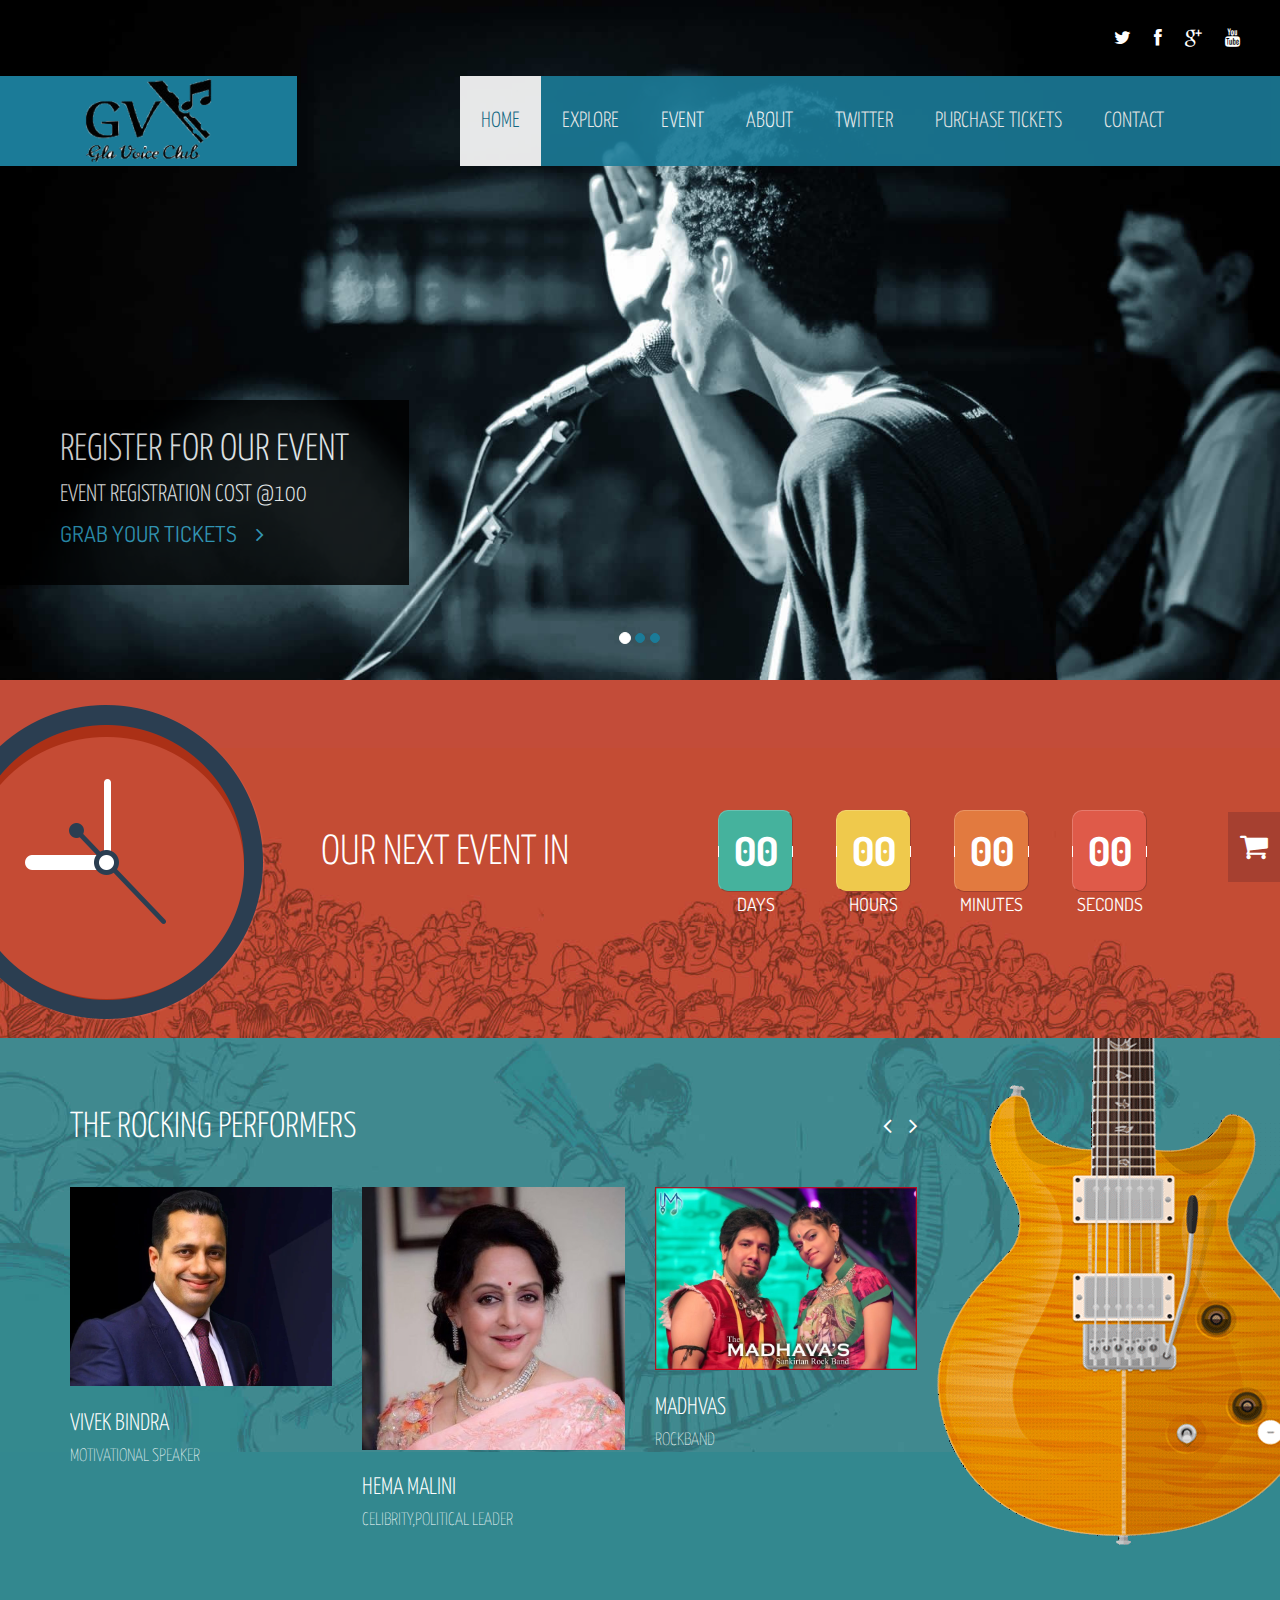
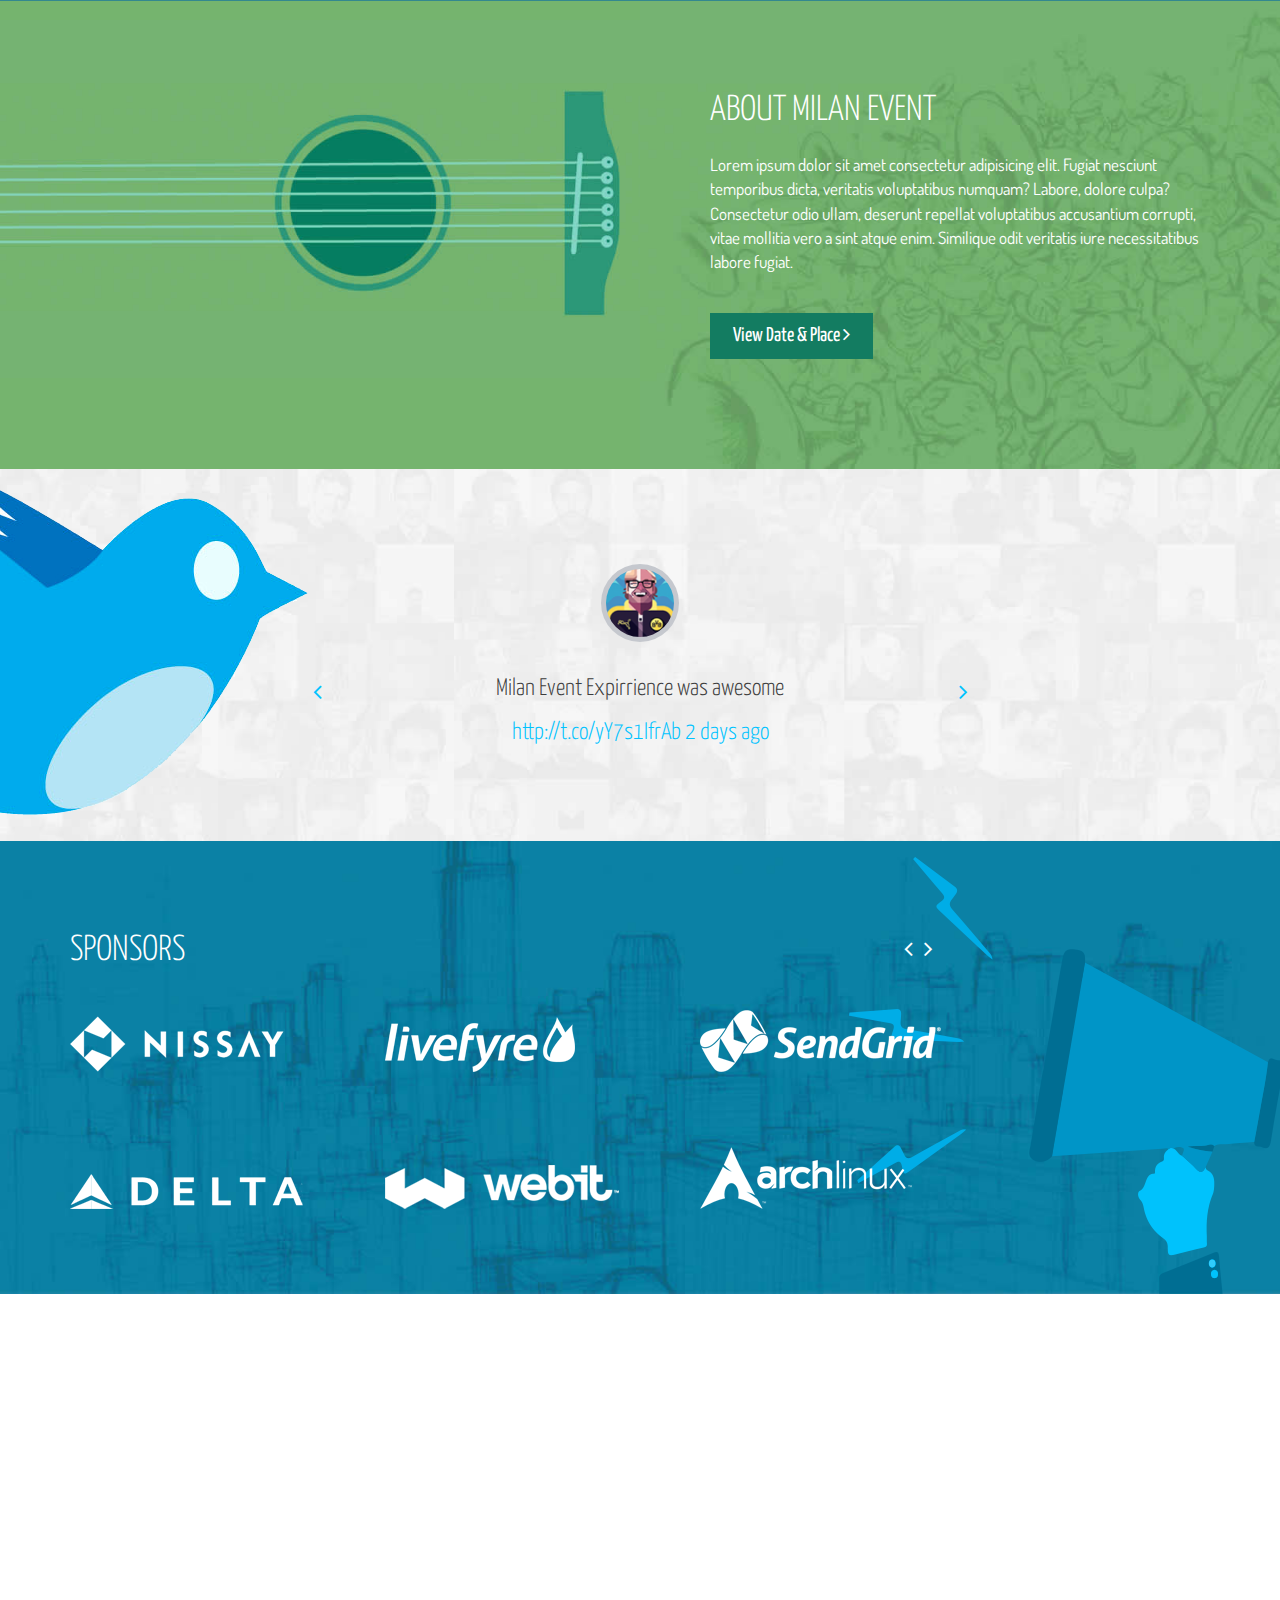
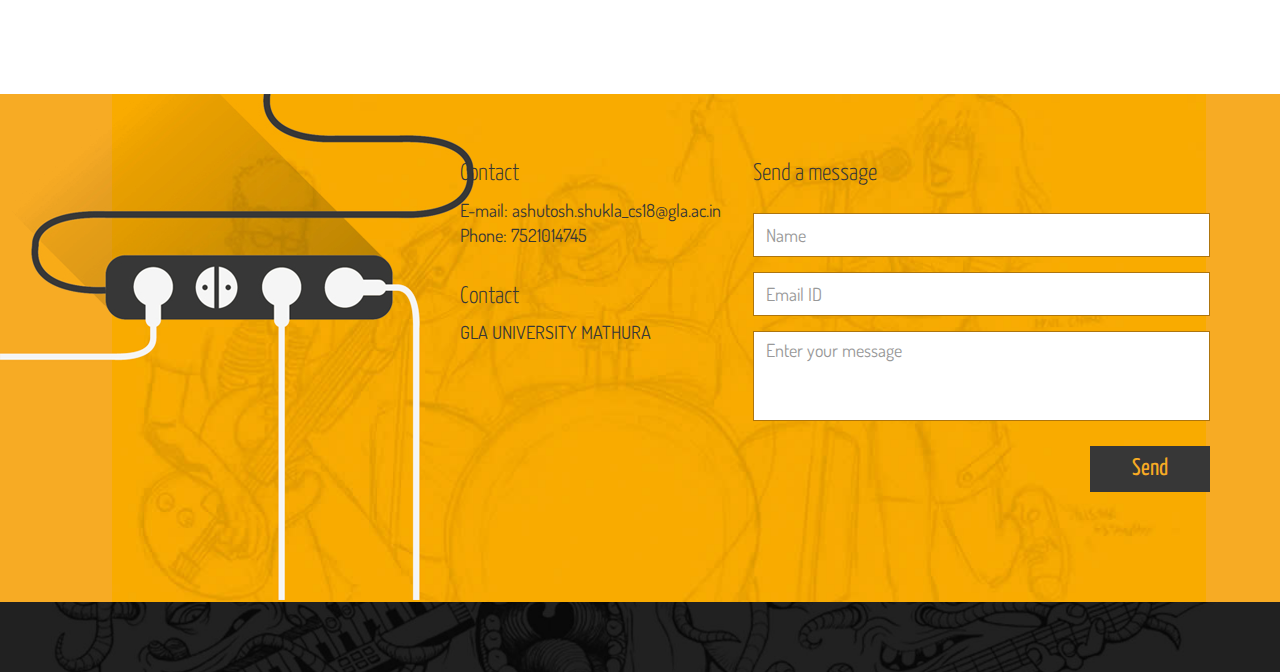
==== College event front end/index.html @ d82396d1 "Project in process" ====
<!DOCTYPE html>
<html lang="en">
<head>
    <meta charset="utf-8">
    <meta name="viewport" content="width=device-width, initial-scale=1.0">
    <meta name="description" content="">
    <meta name="author" content="">
    <title>Evento | Free Onepage Event Template | ShapeBootstrap</title>
    <link href="css/bootstrap.min.css" rel="stylesheet">
    <link href="css/font-awesome.min.css" rel="stylesheet">
	<link href="css/main.css" rel="stylesheet">
	<link href="css/animate.css" rel="stylesheet">	
	<link href="css/responsive.css" rel="stylesheet">

    <!--[if lt IE 9]>
	    <script src="js/html5shiv.js"></script>
	    <script src="js/respond.min.js"></script>
    <![endif]-->       
    <link rel="shortcut icon" href="images/ico/favicon.ico">
    <link rel="apple-touch-icon-precomposed" sizes="144x144" href="images/ico/apple-touch-icon-144-precomposed.png">
    <link rel="apple-touch-icon-precomposed" sizes="114x114" href="images/ico/apple-touch-icon-114-precomposed.png">
    <link rel="apple-touch-icon-precomposed" sizes="72x72" href="images/ico/apple-touch-icon-72-precomposed.png">
    <link rel="apple-touch-icon-precomposed" href="images/ico/apple-touch-icon-57-precomposed.png">
</head><!--/head-->

<body>
	
	<header id="header" role="banner">		
		<div class="main-nav">
			<div class="container">
				<div class="header-top">
					<div class="pull-right social-icons">
						<a href="#"><i class="fa fa-twitter"></i></a>
						<a href="#"><i class="fa fa-facebook"></i></a>
						<a href="#"><i class="fa fa-google-plus"></i></a>
						<a href="#"><i class="fa fa-youtube"></i></a>
					</div>
				</div>     
		        <div class="row">	        		
		            <div class="navbar-header">
		                <button type="button" class="navbar-toggle" data-toggle="collapse" data-target=".navbar-collapse">
		                    <span class="sr-only">Toggle navigation</span>
		                    <span class="icon-bar"></span>
		                    <span class="icon-bar"></span>
		                    <span class="icon-bar"></span>
		                </button>
		                <a class="navbar-brand" href="index.html">
		                	<img class="img-responsive" src="./images/GLA VOICE CLUB.png" width="200px" alt="logo" style="margin-left: 35px; margin-top: 25px;">
		                </a>                    
		            </div>
		            <div class="collapse navbar-collapse">
		                <ul class="nav navbar-nav navbar-right">                 
		                    <li class="scroll active"><a href="#home">Home</a></li>
		                    <li class="scroll"><a href="#explore">Explore</a></li>                         
		                    <li class="scroll"><a href="#event">Event</a></li>
		                    <li class="scroll"><a href="#about">About</a></li>                     
		                    <li class="no-scroll"><a href="#twitter">Twitter</a></li>
		                    <li><a class="no-scroll" href="#" target="_blank">PURCHASE TICKETS</a></li>
		                    <li class="scroll"><a href="#contact">Contact</a></li>       
		                </ul>
		            </div>
		        </div>
	        </div>
        </div>                    
    </header>
    <!--/#header--> 

    <section id="home">	
		<div id="main-slider" class="carousel slide" data-ride="carousel">
			<ol class="carousel-indicators">
				<li data-target="#main-slider" data-slide-to="0" class="active"></li>
				<li data-target="#main-slider" data-slide-to="1"></li>
				<li data-target="#main-slider" data-slide-to="2"></li>
			</ol>
			<div class="carousel-inner">
				<div class="item active">
					<img class="img-responsive" src="images/slider/bg1.jpg" alt="slider">	
										
					<div class="carousel-caption">
						<h2>register for our  event </h2>
						<h4>Event registration cost @100</h4>
						<a href="#contact">GRAB YOUR TICKETS <i class="fa fa-angle-right"></i></a>
					</div>
				</div>
				<div class="item">
					<img class="img-responsive" src="images/slider/bg2.jpg" alt="slider">	
					<div class="carousel-caption">
						<h2>register for our  event </h2>
						<h4>Event registration cost @100</h4>
						<a href="#contact">GRAB YOUR TICKETS <i class="fa fa-angle-right"></i></a>
					</div>
				</div>
				<div class="item">
					<img class="img-responsive" src="images/slider/bg3.jpg" alt="slider">	
					<div class="carousel-caption">
						<h2>register for our  event </h2>
						<h4>Event registration cost @100</h4>
						<a href="#contact" >GRAB YOUR TICKETS <i class="fa fa-angle-right"></i></a>
					</div>
				</div>				
			</div>
		</div>    	
    </section>
	<!--/#home-->

	<section id="explore">
		<div class="container">
			<div class="row">
				<div class="watch">
					<img class="img-responsive" src="images/watch.png" alt="">
				</div>				
				<div class="col-md-4 col-md-offset-2 col-sm-5">
					<h2>our next event in</h2>
				</div>				
				<div class="col-sm-7 col-md-6">					
					<ul id="countdown">
						<li>					
							<span class="days time-font">00</span>
							<p>days </p>
						</li>
						<li>
							<span class="hours time-font">00</span>
							<p class="">hours </p>
						</li>
						<li>
							<span class="minutes time-font">00</span>
							<p class="">minutes</p>
						</li>
						<li>
							<span class="seconds time-font">00</span>
							<p class="">seconds</p>
						</li>				
					</ul>
				</div>
			</div>
			<div class="cart">
				<a href="#"><i class="fa fa-shopping-cart"></i> <span>Purchase Tickets</span></a>
			</div>
		</div>
	</section><!--/#explore-->

	<section id="event">
		<div class="container">
			<div class="row">
				<div class="col-sm-12 col-md-9">
					<div id="event-carousel" class="carousel slide" data-interval="false">
						<h2 class="heading">THE ROCKING Performers</h2>
						<a class="even-control-left" href="#event-carousel" data-slide="prev"><i class="fa fa-angle-left"></i></a>
						<a class="even-control-right" href="#event-carousel" data-slide="next"><i class="fa fa-angle-right"></i></a>
						<div class="carousel-inner">
							<div class="item active">
								<div class="row">
									<div class="col-sm-4">
										<div class="single-event">
											<img class="img-responsive" src="./images/event/vivek bindra.jpg"  alt="event-image">
											<h4>Vivek Bindra</h4>
											<h5>Motivational Speaker</h5>
										</div>
									</div>
									<div class="col-sm-4">
										<div class="single-event">
											<img class="img-responsive" src="./images/event/Hema Malini.jpg" height="200px" alt="event-image">
											<h4>Hema Malini</h4>
											<h5>Celibrity,Political leader</h5>
										</div>
									</div>
									<div class="col-sm-4">
										<div class="single-event">
											<img class="img-responsive" src="./images/event/Madhvas.jpg"  alt="event-image">
											<h4>Madhvas</h4>
											<h5>Rockband</h5>
										</div>
									</div>
								</div>
							</div>
							<div class="item">
								<div class="row">
									<div class="col-sm-4">
										<div class="single-event">
											<img class="img-responsive" src="images/event/event1.jpg" alt="event-image">
											<h4>Vivek Bindra</h4>
											<h5>Motivational Speaker</h5>
										</div>
									</div>
									<div class="col-sm-4">
										<div class="single-event">
											<img class="img-responsive" src="images/event/event2.jpg" alt="event-image">
											<h4>Hema Malini</h4>
											<h5>Celibrity,Political leader</h5>
										</div>
									</div>
									<div class="col-sm-4">
										<div class="single-event">
											<img class="img-responsive" src="images/event/event3.jpg" alt="event-image">
											<h4>Madhvas</h4>
											<h5>Rockband</h5>
										</div>
									</div>
								</div>
							</div>
						</div>
					</div>
				</div>
				<div class="guitar">
					<img class="img-responsive" src="images/guitar.png" alt="guitar">
				</div>
			</div>			
		</div>
	</section><!--/#event-->

	<section id="about">
		<div class="guitar2">				
			<img class="img-responsive" src="images/guitar2.jpg" alt="guitar">
		</div>
		<div class="about-content">					
					<h2>About MILAN EVENT</h2>
					<p>Lorem ipsum dolor sit amet consectetur adipisicing elit. Fugiat nesciunt temporibus dicta, veritatis voluptatibus numquam? Labore, dolore culpa? Consectetur odio ullam, deserunt repellat voluptatibus accusantium corrupti, vitae mollitia vero a sint atque enim. Similique odit veritatis iure necessitatibus labore fugiat.</p>
					<a href="#" class="btn btn-primary">View Date & Place <i class="fa fa-angle-right"></i></a>
				
		</div>
	</section><!--/#about-->
	
	<section id="twitter">
		<div id="twitter-feed" class="carousel slide" data-interval="false">
			<div class="twit">
				<img class="img-responsive" src="images/twit.png" alt="twit">
			</div>
			<div class="row">
				<div class="col-sm-6 col-sm-offset-3">
					<div class="text-center carousel-inner center-block">
						<div class="item active">
							<img src="images/twitter/twitter1.png" alt="">
							<p>Milan Event Expirrience was awesome  </p>
							<a href="#">http://t.co/yY7s1IfrAb 2 days ago</a>
						</div>
						<div class="item">
							<img src="images/twitter/twitter2.png" alt="">
							<p>Milan Event Expirrience was awesome  </p>
							<a href="#">http://t.co/yY7s1IfrAb 2 days ago</a>
						</div>
						<div class="item">
							<img src="images/twitter/twitter3.png" alt="">
							<p>Milan Event Expirrience was awesome  </p>
							<a href="#">http://t.co/yY7s1IfrAb 2 days ago</a>
						</div>
					</div>
					<a class="twitter-control-left" href="#twitter-feed" data-slide="prev"><i class="fa fa-angle-left"></i></a>
					<a class="twitter-control-right" href="#twitter-feed" data-slide="next"><i class="fa fa-angle-right"></i></a>
				</div>
			</div>
		</div>		
	</section><!--/#twitter-feed-->
	
	<section id="sponsor">
		<div id="sponsor-carousel" class="carousel slide" data-interval="false">
			<div class="container">
				<div class="row">
					<div class="col-sm-10">
						<h2>Sponsors</h2>			
						<a class="sponsor-control-left" href="#sponsor-carousel" data-slide="prev"><i class="fa fa-angle-left"></i></a>
						<a class="sponsor-control-right" href="#sponsor-carousel" data-slide="next"><i class="fa fa-angle-right"></i></a>
						<div class="carousel-inner">
							<div class="item active">
								<ul>
									<li><a href="#"><img class="img-responsive" src="images/sponsor/sponsor1.png" alt=""></a></li>
									<li><a href="#"><img class="img-responsive" src="images/sponsor/sponsor2.png" alt=""></a></li>
									<li><a href="#"><img class="img-responsive" src="images/sponsor/sponsor3.png" alt=""></a></li>
									<li><a href="#"><img class="img-responsive" src="images/sponsor/sponsor4.png" alt=""></a></li>
									<li><a href="#"><img class="img-responsive" src="images/sponsor/sponsor5.png" alt=""></a></li>
									<li><a href="#"><img class="img-responsive" src="images/sponsor/sponsor6.png" alt=""></a></li>
								</ul>
							</div>
							<div class="item">
								<ul>
									<li><a href="#"><img class="img-responsive" src="images/sponsor/sponsor6.png" alt=""></a></li>
									<li><a href="#"><img class="img-responsive" src="images/sponsor/sponsor5.png" alt=""></a></li>
									<li><a href="#"><img class="img-responsive" src="images/sponsor/sponsor4.png" alt=""></a></li>
									<li><a href="#"><img class="img-responsive" src="images/sponsor/sponsor3.png" alt=""></a></li>
									<li><a href="#"><img class="img-responsive" src="images/sponsor/sponsor2.png" alt=""></a></li>
									<li><a href="#"><img class="img-responsive" src="images/sponsor/sponsor1.png" alt=""></a></li>
								</ul>
							</div>
						</div>
					</div>
				</div>				
			</div>
			<div class="light">
				<img class="img-responsive" src="images/light.png" alt="">
			</div>
		</div>
	</section><!--/#sponsor-->

	<section id="contact">
		<div id="map">
			<div id="gmap-wrap">
	 			<div id="gmap"> 				
	 			</div>	 			
	    	</div>
		</div><!--/#map-->
		<div class="contact-section">
			<div class="ear-piece">
				<img class="img-responsive" src="images/ear-piece.png" alt="">
			</div>
			<div class="container">
				<div class="row">
					<div class="col-sm-3 col-sm-offset-4">
						<div class="contact-text">
							<h3>Contact</h3>
							<address>
								E-mail: ashutosh.shukla_cs18@gla.ac.in<br>
								Phone: 7521014745<br>
								
							</address>
						</div>
						<div class="contact-address">
							<h3>Contact</h3>
							<address>
								GLA UNIVERSITY MATHURA
							</address>
						</div>
					</div>
					<div class="col-sm-5">
						<div id="contact-section">
							<h3>Send a message</h3>
					    	<div class="status alert alert-success" style="display: none"></div>
					    	<form id="main-contact-form" class="contact-form" name="contact-form" method="post" action="sendemail.php">
					            <div class="form-group">
					                <input type="text" name="name" class="form-control" required="required" placeholder="Name">
					            </div>
					            <div class="form-group">
					                <input type="email" name="email" class="form-control" required="required" placeholder="Email ID">
					            </div>
					            <div class="form-group">
					                <textarea name="message" id="message" required="required" class="form-control" rows="4" placeholder="Enter your message"></textarea>
					            </div>                        
					            <div class="form-group">
					                <button type="submit" class="btn btn-primary pull-right">Send</button>
					            </div>
					        </form>	       
					    </div>
					</div>
				</div>
			</div>
		</div>		
	</section>
    <!--/#contact-->

    <footer id="footer">
        <div class="container">
            
        </div>
    </footer>
    <!--/#footer-->
  
    <script type="text/javascript" src="js/jquery.js"></script>
    <script type="text/javascript" src="js/bootstrap.min.js"></script>
	<script type="text/javascript" src="http://maps.google.com/maps/api/js?sensor=true"></script>
  	<script type="text/javascript" src="js/gmaps.js"></script>
	<script type="text/javascript" src="js/smoothscroll.js"></script>
    <script type="text/javascript" src="js/jquery.parallax.js"></script>
    <script type="text/javascript" src="js/coundown-timer.js"></script>
    <script type="text/javascript" src="js/jquery.scrollTo.js"></script>
    <script type="text/javascript" src="js/jquery.nav.js"></script>
    <script type="text/javascript" src="js/main.js"></script>  
</body>
</html>
---- College event front end/css/main.css ----
@import url(http://fonts.googleapis.com/css?family=Dosis:400,200,300,500,600,700,800);
@import url(http://fonts.googleapis.com/css?family=Yanone+Kaffeesatz:400,300,200,700);


/*************************
*******Typography******
**************************/

body {
  font-family: 'Dosis', sans-serif;
  font-size: 17px;
  color: #fff
}


.btn {
  border-radius: 0;
  font-family: 'Yanone Kaffeesatz','sans-serif';
  font-size: 20px;
  padding: 9px 23px;
}

a {
  -webkit-transition: 300ms;
  -moz-transition: 300ms;
  -o-transition: 300ms;
  transition: 300ms;
}

a:focus, 
a:hover {
  text-decoration: none;
  outline: none
}
/* Set the size of the div element that contains the map */
#map {
  height: 400px;
  /* The height is 400 pixels */
  width: 100%;
  /* The width is the width of the web page */
}

h1, h2, h3, h4, h5, h6 {
  font-family: 'Yanone Kaffeesatz', 'sans-serif';
  font-weight: 300;
  text-transform: uppercase;
}

h2 {
  font-size: 36px
}

.navbar-toggle {
  margin-top: 12px
}

.navbar-toggle .icon-bar {
  background-color: #fff;
}

.navbar-toggle, 
.navbar-toggle:focus {
  border:1px solid #fff;
  outline: none;
}


/*************************
*******Header CSS******
**************************/

.header-top {
  display: block;
  overflow: hidden;
  padding: 25px;
}

.main-nav {
  position: absolute;
  width: 100%;
  z-index: 999;
}

.main-nav 
.container {
  width: 100%
}

.social-icons a {
  font-size: 18px;
  color: #fff;
  padding-left:20px;  
}

.social-icons .fa-facebook:hover {
  color: #3B5997
}

.social-icons .fa-twitter:hover {
  color:#29C5F6
}

.social-icons .fa-google-plus:hover {
  color:#D13D2F
}

.social-icons .fa-youtube:hover{
  color: #ec5538
}

.navbar-brand {
  background-color: #1B7B98;
  height: 90px;
  margin-bottom: 20px;
  position: relative;
  width: 297px;
}

.navbar-brand img {
  position: absolute;
  top: -35px;
}

.navbar-right {
  background-color: #1B7B98;
  padding:0 95px 0 0;
  opacity: .9
}

.navbar-right li a {
  padding: 35px 21px;
  font-size: 22px;
  color: #fff;
  text-transform: uppercase;
  font-family: 'Yanone Kaffeesatz', 'sans-serif';
  font-weight: 300;
}

.navbar-right li a:hover, 
.navbar-right li a:focus,  
.navbar-right .active a {
  background-color: #fff;
  color: #16728f
}


.fixed-menu {
  background-color: #1B7B98;
  position: fixed;
  top: 0;
}

.fixed-menu .navbar-right {
  padding: 0;
}


.fixed-menu .navbar-right li a {
  font-size: 18px;
  padding: 20px 25px;
  text-shadow:inherit;
}

.fixed-menu .navbar-brand {
  height: 60px;
  margin-top: 0;
  padding: 0;
  margin-bottom: 0;
  width: 125px;
}

.fixed-menu .navbar-brand img {
  height:60px;
  top: 0;
}

.fixed-menu .header-top {
  display: none;
}



/*************************
*******Home CSS******
**************************/

#home {
  position: relative;
  overflow: hidden;
}

#main-slider img {
  width: 100%
}

#main-slider 
.carousel-caption {
  background: none repeat scroll 0 0 #000000;
  bottom: 14%;
  float: left;
  left: 0;
  opacity: 0.8;
  padding:10px 60px 35px;
  right: inherit;
  text-transform: uppercase;
  color: #fff;
  text-align: left;
}


#main-slider 
.carousel-caption h2 {  
  font-size: 38px;
 
}

#main-slider 
.carousel-caption h4 {
  font-size: 24px;
}

#main-slider 
.carousel-caption a {
  font-size: 22px;
  color: #2da1c5
}

#main-slider 
.carousel-caption a:hover {
  color: #2588a6
}

#main-slider 
.carousel-caption a:hover i {
  margin-left: 35px
}

#main-slider 
.carousel-caption a i {
  margin-left: 15px;
  -webkit-transition: all 0.3s ease-in-out;
  -moz-transition: all 0.3s ease-in-out;
  -ms-transition: all 0.3s ease-in-out;
  -o-transition: all 0.3s ease-in-out;
  transition: all 0.3s ease-in-out;
}

#main-slider 
.carousel-indicators li {
  background-color:#1B7B98;
  border: 1px solid #1B7B98;
}

#main-slider 
.carousel-indicators li.active {
  background-color:#fff;
  border: 1px solid #fff;
}

/*************************
*******Explore CSS******
**************************/

#explore {
  background-color: #C34C39;
  background-image: url("../images/event-bg.jpg");
  background-position: center bottom;
  background-size: contain;
  background-repeat:no-repeat;
  position: relative;
  overflow: hidden;
  padding: 130px 0 100px;
}

.watch {
  position: absolute;
  left: 0;
  top: 7%;
}

#explore h2 {
  font-size: 42px;
  text-transform: uppercase;
  text-align: center;
}

#countdown {
  display: block;
  overflow: hidden;
  text-align: center;
  padding: 0
}

#countdown li {
  list-style: none;
  display:inline-block;
  margin-right: 40px;
  text-align: center;
  text-transform: uppercase;
  font-size: 18px;
  position: relative;
}

#countdown li:last-child {
  margin-right: 0
}

#countdown li span {
  display: block;
  font-size: 40px;
  font-weight: 700;
  height: 82px;
  line-height: 79px;
  width: 75px;
  border-radius: 10px;
  border-right: 1px solid #9e3e2e;
  border-bottom: 1px solid #9e3e2e;
}

#countdown li .days {
  background-color: #45b29d;
  border-top: 1px solid #6ac1b1;
  border-left: 1px solid #6ac1b1;
}

#countdown li .hours {
  background-color: #efc94c; 
  border-top: 1px solid #f2d470;
  border-left: 1px solid #f2d470;
}

#countdown li .minutes {
  background-color: #e27a3f;
  border-top: 1px solid #e89565;
  border-left: 1px solid #e89565;
}

#countdown li .seconds {
  background-color: #df5a49;
  border-top: 1px solid #e57b6d;
  border-left: 1px solid #e57b6d;
}

#countdown li:before {
  background-color: #FFFFFF;
  content: "";
  height: 11px;
  left: 0;
  position: absolute;
  top: 36px;
  width: 1px;
}

#countdown li:after {
  background-color: #FFFFFF;
  content: "";
  height: 11px;
  right:0;
  position: absolute;
  top: 36px;
  width: 1px;
}

.cart {
  background-color: #b34534;  
  position: absolute;
  right:-200px;
  top: 37%;
  width:252px;
   -webkit-transition: all 0.7s ease-in-out;
  -moz-transition: all 0.7s ease-in-out;
  -ms-transition: all 0.7s ease-in-out;
  -o-transition: all 0.7s ease-in-out;
  transition: all 0.7s ease-in-out;
}

.cart:hover {
  right:0;
}


.cart a {
  color: #FFFFFF;
  display: block;
  font-size: 24px;
  text-transform: uppercase;
}

.cart a i {
  font-size: 30px;  
  padding: 20px 12px;
  background-color: #A64030; 
  margin-right: 3px;
}

 

 /*************************
*******Event CSS******
**************************/
#event {
  background-color: #33888F;
  background-image: url("../images/performar-bg.jpg");
  background-position: 50% 0;
  background-size: contain;
  position: relative;
  background-repeat: no-repeat;
}

.guitar {
  position: absolute;
  right:0;
  top: 0
}


#event h2 {
  color: #FFFFFF;
  font-size: 36px;
  font-weight: 300;
  margin-bottom: 40px;
  margin-top: 70px;
  text-transform: uppercase;
}

.single-event {
  margin-bottom: 70px;
}

.single-event h4 {
  color: #FFFFFF;
  font-size: 24px;
  font-weight: 300;
  line-height: 26px;
  margin-top: 25px;
  text-transform: uppercase;
}


.single-event h5 {
  font-size: 18px;
  font-weight: 100;
  display: block;
}

#event-carousel {
  position: relative;
}

.even-control-left, 
.even-control-right {
  position: absolute;
  font-size: 24px;
  color: #fff;
  top: 0;
}

.even-control-left {
  right: 3%
} 

.even-control-right {
  right: 0;
}


/*************************
*******About CSS**********
**************************/

#about {
  background-color: #75B46E;  
  position: relative;  
  width: 100%;
  display: flex;
}

.guitar2 {
  top: 0;
  width: 50%;
}

.guitar2 img {
  padding-top: 3%;
}

.about-content {
  width: 50%;
   background-image: url("../images/about-bg.jpg");
  background-position: left bottom;
  background-repeat: no-repeat;
  background-size: cover;
  padding: 70px 70px 110px;
}


#about h2 {
  margin-bottom: 23px;
}

.about-content p {
  font-size: 17px;
  font-family: 'Dosis',sans-serif;
}

#about .btn-primary {
  background-color: #137c61;
  color: #fff;
  text-transform: capitalize;
  border: none;
  margin-top: 28px;
}

#about .btn-primary:hover {
  background-color: #126d55
}



/*************************
******Twitter CSS****
**************************/

#twitter {
  background-color: #ecedef;
  background-image: url("../images/twitter-bg.jpg");
  background-position: center bottom;
  background-size: cover;
  background-repeat:no-repeat;
  position: relative;
  padding: 95px 0 90px;
  overflow: hidden;
}

.twit {
  position: absolute;
  left: 0;
  top:-42%;
}

#twitter-feed .item {
  text-align: center;
}

#twitter-feed .item img {
  display: inline-block;
  width: 78px;
  height: 78px;
  border-radius: 50%;
  background-color: #c5c8ce;
  padding: 5px;
  margin-bottom: 30px;
}

#twitter-feed .item a, 
#twitter-feed .item p { 
  font-size: 24px;
  font-weight: 300;
  font-family: 'Yanone Kaffeesatz','sans-serif';
}

#twitter-feed .item p {
  color: #3D3D3D;
}

#twitter-feed .item a {
  color:#00c3ff;
}

.twitter-control-left, 
.twitter-control-right {
  position: absolute;
  color: #00c3ff;
  top: 59%;
  font-size: 24px
}

.twitter-control-left {
  left: 0;
}

.twitter-control-right {
  right:0;
} 



/*************************
******Sponsor CSS****
**************************/

#sponsor {
  background-color: #1881a2;
  background-image: url("../images/sponsor-bg.jpg");
  background-position:50% 0;
  background-size: cover;
  background-repeat:no-repeat;
  position: relative;
}

.light {
  position: absolute;
  right: 0;
  bottom: 0;
}

#sponsor .col-sm-10 {
  z-index: 10;
}

#sponsor h2 {
  margin-top: 90px;
  margin-bottom: 40px;
}

#sponsor .item ul {
  font-size: 0;
  padding: 0;
}


#sponsor .item ul li {
  display: inline-block;
  list-style: none;
  width: 33.33%;
  margin-bottom: 75px;
}

#sponsor .item ul li:last-child {
  margin-right: 0
}

.sponsor-control-left, 
.sponsor-control-right {
  color: #FFFFFF;
  font-size: 24px;
  position: absolute;
  top: 20%;
}

.sponsor-control-left {
  right: 12%
}

.sponsor-control-right {
  right: 10%
}


/*************************
******Map CSS****
**************************/
#map {
  position: relative;
}

#gmap {
  height:450px;  
}


/*************************
******Contact CSS****
**************************/

.contact-section {
  background-color: #f7ab24;
  background-image: url("../images/contact-bg.jpg");
  background-position:60% 0;
  background-size:contain;
  background-repeat:no-repeat;  
  position: relative;
}

.ear-piece {
  position: absolute;
  left: 0;
  top: 0;
}

#contact .container {
  padding-top:47px;
}

#contact h3 {
  text-transform:inherit;
  color: #373737; 
}

#contact-section h3 {  
  margin-bottom: 25px
}

#contact address {
  font-size: 18px;  
  color: #373737; 
}

.contact-text {
  margin-bottom: 35px;
  display: block;
}


#contact-section .form-control {
  border-color: #ae750d;
  box-shadow:none;
  outline: 0 none;
  border-radius: 0;
  color: #797979;
  font-size: 18px;
}

#contact-section .form-control:focus {
  border-color: #ae750d;
}

#contact-section input {  
  height: 44px;
}

#contact-section textarea {
  height: 90px;
  resize:none;
}

#contact-section .btn-primary {
  background-color: #373737;
  color: #f7ab24;
  border: none;
  font-size: 24px;
  padding: 6px 42px;
  margin-bottom: 110px;
  margin-top: 10px
}

#contact-section .btn-primary:hover {
  background-color: #212020;
  color: #fff
}



/*************************
******Footer CSS****
**************************/

#footer {
  background-color: #212121;
  background-image: url("../images/footer-bg.jpg");
  background-position: center bottom;
  background-repeat: no-repeat;
  background-size: cover;
  color: #FFFFFF;
  font-size: 20px;
  padding: 35px 0;
}

#footer a {
  color:#f7ab24
}

#footer a:hover {
  color:#1B7B98
}
---- College event front end/css/responsive.css ----
/* lg */ 
@media (min-width: 1200px) {
  
}

/* md */
@media (min-width: 992px) and (max-width: 1199px) {

  .navbar-right {
    padding: 0 30px 0 0;
  }

  .navbar-right li a {
    padding: 35px 15px;
  }

  .fixed-menu .container {
    width: 100%;
  }

  .fixed-menu .navbar-right {
    padding-right: 30px;
  }

  .fixed-menu .navbar-right li a {
    padding: 20px;
  }

  
  #countdown li {
    margin-right: 30px;
  }

  .guitar {
    right:0;
  }

  .guitar2 {
    height: 100%
  }

    .guitar2 img {
      padding-top: 20%;
    }

  .ear-piece {
    left: -15%;
  }

  #event .col-md-9 {
    z-index: 10;
  }


}

/* sm */
@media (min-width: 768px) and (max-width: 991px) {

  .navbar-brand {
    width: 215px;
    height: 60px;
  }

  .navbar-right {
    padding: 0;
  }

  .navbar-right li a {
    padding:20px 11px;
    font-size: 17px;
  }

  .fixed-menu .container {
    width: 100%;
  }

  .fixed-menu .navbar-right {
    padding-right: 30px;
  }

  .fixed-menu .navbar-right li a {
    padding: 20px 15px;
    font-size: 17px;
  }
 
 #countdown li {
  margin-right: 15px;
 }

  .sponsor-control-left {
    right:8%;
  }

  .sponsor-control-right {
    right: 5%;
  }

  .guitar, .ear-piece, .light {
    display: none;
  }

  .watch {
    left: -8%
  }

  .guitar2 {
    height: 100%;
  }

  .guitar2 img {
    padding-top:38%;
  }

  .twit {
    left: -5%;
  }


}

/* xs */
@media (max-width: 767px) {

  .main-nav .container {
    display: none;
  }
  
  .fixed-menu .container {
    display: block;
  }

   .fixed-menu .container {
    width: 100%;
  }

  .navbar-brand {
    width: inherit;
  }

  .fixed-menu .navbar-right li a {
    padding: 7px 25px;
  }

  #home {
    margin-top: 10%;
  }

  #main-slider .carousel-caption {
    bottom: 17%;
    padding: 10px;
    line-height: 0;
  }

  #main-slider .carousel-caption h2 {
    font-size: 20px;
    margin-top: 3px;
  }

  #main-slider .carousel-caption h4 {
    font-size: 16px;
  }

  #main-slider .carousel-caption a {
    font-size: 14px;
    color: #2da1c5;
  }

  #explore {
    background-size:cover;
  }

  #explore h2 {
    float: inherit;
    font-size: 30px;
    margin-bottom: 30px;
  }  

  #countdown li {
    font-size: 14px;
    margin-right:35px;
    width:inherit;
  }

  #countdown li span {
    font-size: 24px;
    height: 60px;
    line-height: 60px;
    width: 60px;
  }

  #countdown li:before, 
  #countdown li:after {
    top:25px;
  }

  .cart a {
    font-size: 18px;
  }

  .cart a i {
    font-size: 20px;
    padding:15px;
  }

   /*event */
  .single-event {
    margin-bottom: 40px;
  }


  #event h2, 
  #about h2, 
  #sponsor h2 {
    font-size: 30px;
  }

  .twitter-control-left, 
  .twitter-control-right {
    top: inherit;
    bottom: -40px;
  }

  .twitter-control-left {
    left: 46%;
  }

  .twitter-control-right {
    right: 46%;
  }

  #sponsor {
    background-position: right 0 bottom 0;
  }

  .sponsor-control-left, 
  .sponsor-control-right {
    top:0;
  }

  .sponsor-control-left {
    right: 10%;
  }

  .sponsor-control-right {
    right: 5%;
  }

  #sponsor .item ul li {
    width: 30%;
    margin-right:3%
  }

  #sponsor .item ul li:last-child {
    margin-right: 0;
   }


  #footer {
    font-size: 16px;
  }

  .watch, .guitar, .guitar2, .twit, .light, .ear-piece {
    display: none;
  }

  .contact-section {
    background-position: left 0 bottom 0;
    background-size: cover;
  }

  .about-content {
    width: 100%;    
    padding: 70px 25px 110px;
  }

}

/* XS Portrait */
@media (max-width: 479px) {

  .main-nav .container {
    display: none;
  }

  .fixed-menu .container {
    display: block;
  }

  .fixed-menu .navbar-right li a {
    padding: 10px 25px;
  }

  /* Home */

  #home {
    margin-top: 18%;
  }

  .fixed-menu .container {
    width: 100%;
  }

  .navbar-brand {
    width: inherit;
  }


  #main-slider .carousel-caption {
    bottom: 17%;
    padding: 10px;
    line-height: 0;
  }

  #main-slider .carousel-caption h2 {
    font-size: 18px;
    margin-top: 3px;
  }

  #main-slider .carousel-caption h4 {
    font-size: 14px;
  }

  #main-slider .carousel-caption a {
    font-size: 12px;
    color: #2da1c5;
  }

  .carousel-indicators {
    bottom: 0;
  }

  /* Explore */
  #explore {
    background-size:cover;
  }

  #explore h2 {
    float: inherit;
    font-size: 30px;
    margin-bottom: 30px;
  }  

  #countdown li {
    font-size: 14px;
    margin-right: 15px;
    width: 45px;
  }

  #countdown li span {
    font-size: 20px;
    height: 45px;
    line-height: 45px;
    width: 45px;
  }

  #countdown li:before, 
  #countdown li:after {
    top: 18px
  }

  .cart {
    right:-209px;
  }

  .cart a {
    font-size: 18px;
  }

  .cart a i {
    font-size: 20px;
    padding:12px;
  }

    /*event */
  .single-event {
    margin-bottom: 40px;
  }

  .about-content {
    width: 100%;    
    padding: 70px 30px 110px;
  }

  #event h2, 
  #about h2, 
  #sponsor h2 {
    font-size: 30px;
  }

  .about-content p, 
  #twitter-feed .item a, 
  #twitter-feed .item p {
    font-size: 15px;
  }

  .twitter-control-left, 
  .twitter-control-right {
    top: inherit;
    bottom: -40px;
  }

  .twitter-control-left {
    left: 46%;
  }

  .twitter-control-right {
    right: 46%;
  }

  #sponsor {
    background-position: right 0 bottom;
  }

  .sponsor-control-left, 
  .sponsor-control-right {
    top: 0;
  }

  .sponsor-control-left {
    right: 10%;
  }

  .sponsor-control-right {
    right: 5%;
  }

  #sponsor .item ul li {
    width: 45%;
    margin-right: 5%
  }

  #sponsor .item ul li:last-child {
    margin-right: 0;
   }
 
  #footer {
    font-size: 14px;
  }

  .watch, .guitar, .guitar2, .twit, .light, .ear-piece {
    display: none;
  }

  .contact-section {
    background-position: left 0 bottom 0;
    background-size: cover;
  }

}
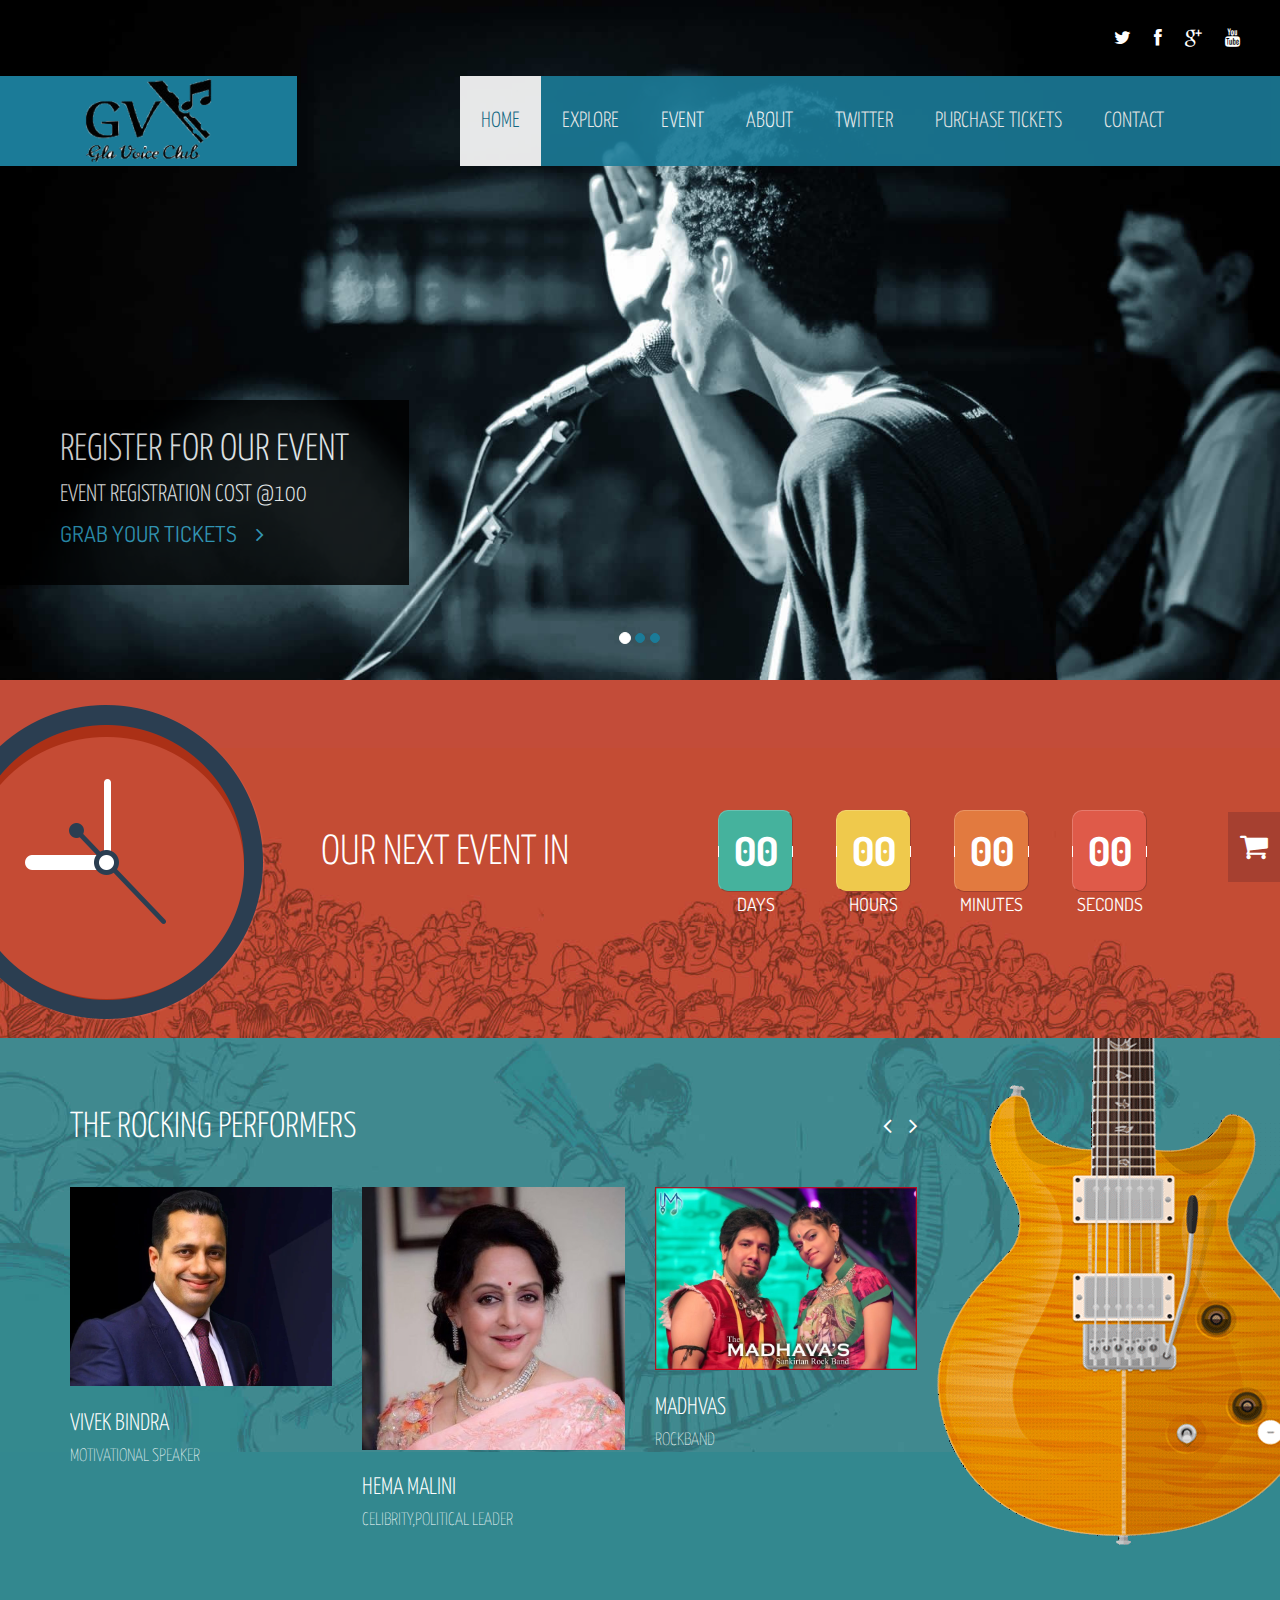
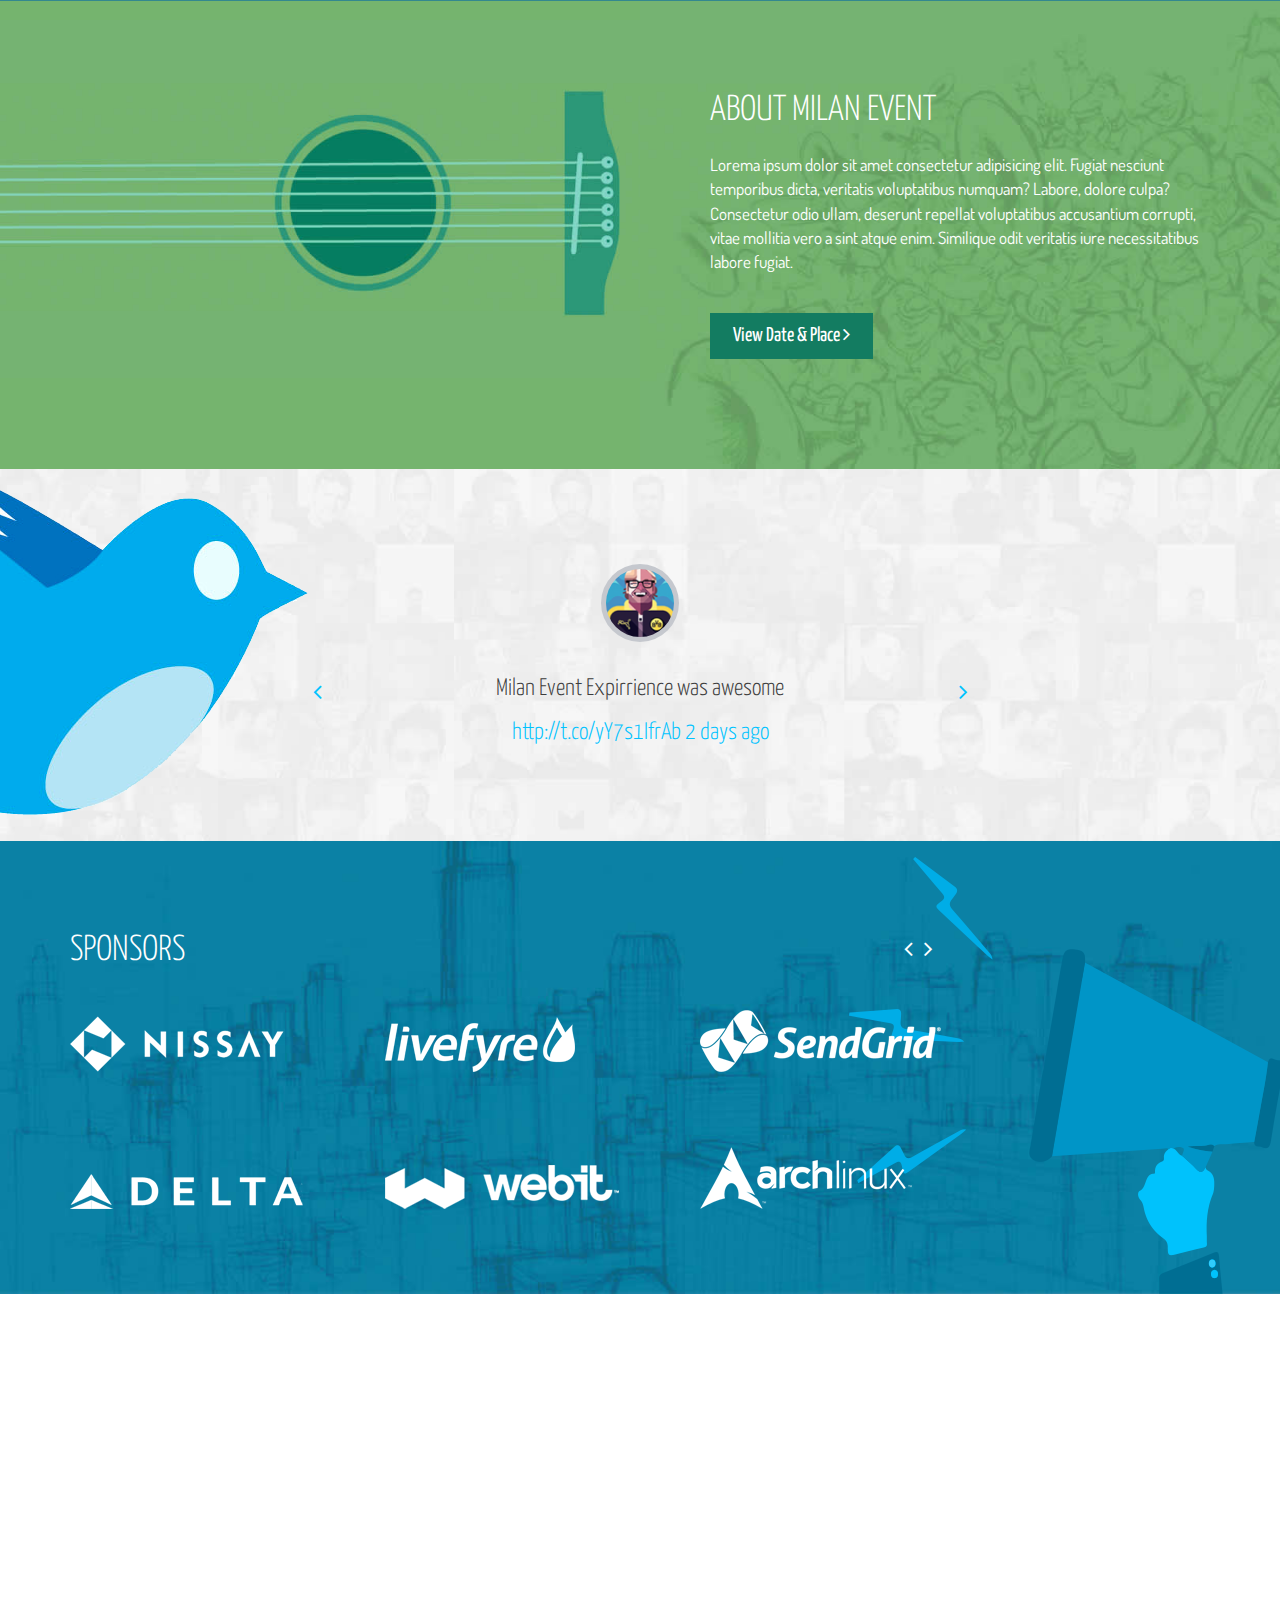
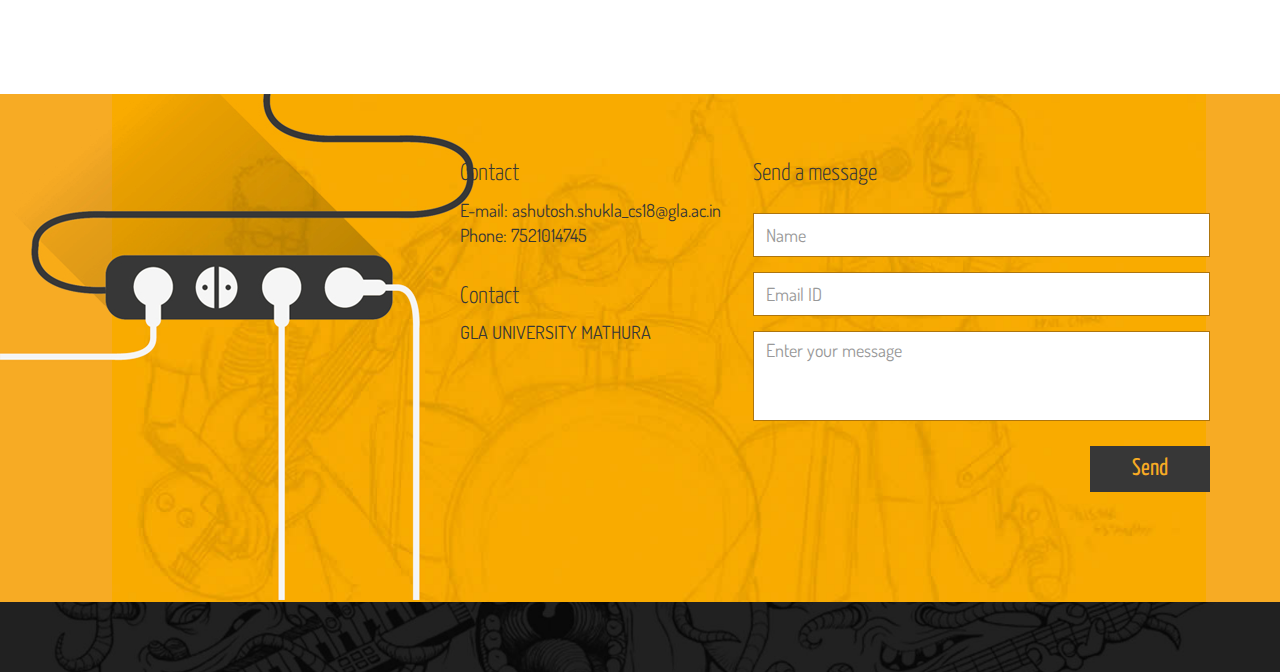
==== commit 4c575db2: "progress 2" ====
--- a/College event front end/index.html
+++ b/College event front end/index.html
@@ -214,7 +214,7 @@
 		</div>
 		<div class="about-content">					
 					<h2>About MILAN EVENT</h2>
-					<p>Lorem ipsum dolor sit amet consectetur adipisicing elit. Fugiat nesciunt temporibus dicta, veritatis voluptatibus numquam? Labore, dolore culpa? Consectetur odio ullam, deserunt repellat voluptatibus accusantium corrupti, vitae mollitia vero a sint atque enim. Similique odit veritatis iure necessitatibus labore fugiat.</p>
+					<p>Lorema ipsum dolor sit amet consectetur adipisicing elit. Fugiat nesciunt temporibus dicta, veritatis voluptatibus numquam? Labore, dolore culpa? Consectetur odio ullam, deserunt repellat voluptatibus accusantium corrupti, vitae mollitia vero a sint atque enim. Similique odit veritatis iure necessitatibus labore fugiat.</p>
 					<a href="#" class="btn btn-primary">View Date & Place <i class="fa fa-angle-right"></i></a>
 				
 		</div>
